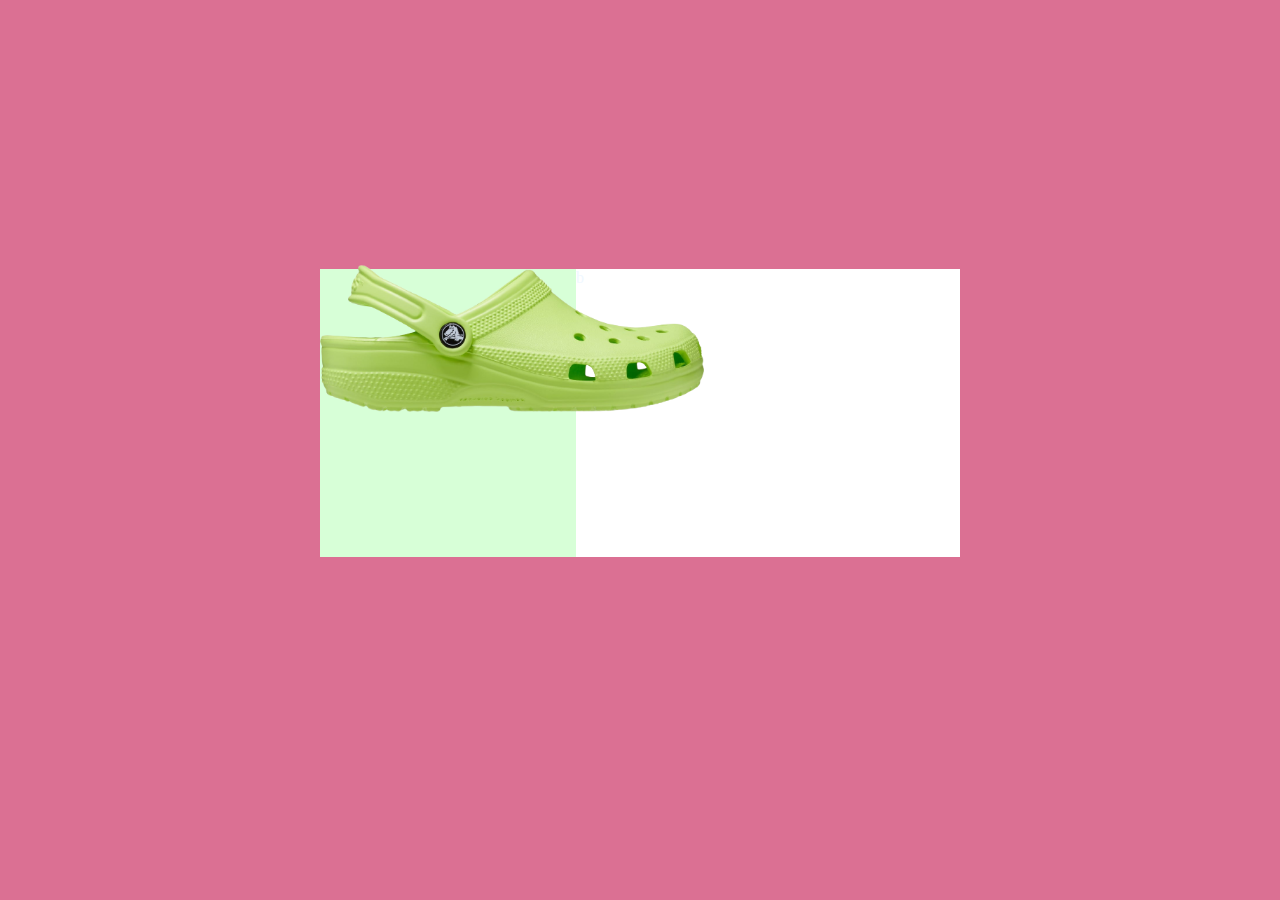
==== product/index.html @ 9aec97bc "created" ====
<!DOCTYPE html>
<html lang="en">
  <head>
    <meta charset="UTF-8" />
    <meta http-equiv="X-UA-Compatible" content="IE=edge" />
    <meta name="viewport" content="width=device-width, initial-scale=1.0" />
    <title>Document</title>
    <link rel="stylesheet" href="style.css" />
  </head>
  <body>
    <div class="container">
      <img src="/product/assets/crocs_green.png" alt="" />
      <div class="product"></div>
      <div class="description">b</div>
    </div>
  </body>
</html>
---- product/style.css ----
body {
  background: palevioletred;
  display: flex;
  justify-content: center;
  align-items: center;
  height: 90vh;
}
.container {
  display: flex;
  background: #000;
  width: 40rem;
  height: 18rem;
  color: aliceblue;
}

.product {
  display: flex;
  justify-content: center;
  align-items: center;
  width: 40%;
  height: auto;
  background: rgb(215, 255, 215);
}

.description {
  width: 60%;
  height: auto;
  background: white;
}

img {
  position: absolute;
  top: 20%;
  background: transparent;
  z-index: 10;
  width: 30%;
}

@media only screen and (max-width: 850px) {
  img {
    width: 35%;
  }
}

@media only screen and (max-width: 700px) {
  img {
    width: 40%;
  }
}

@media only screen and (max-width: 400px) {
  img {
    top: 25%;
    width: 45%;
  }
}

@media only screen and (max-width: 500px) {
  .container {
    height: 12rem;
  }
  img {
    top: 37%;
    width: 45%;
  }
}
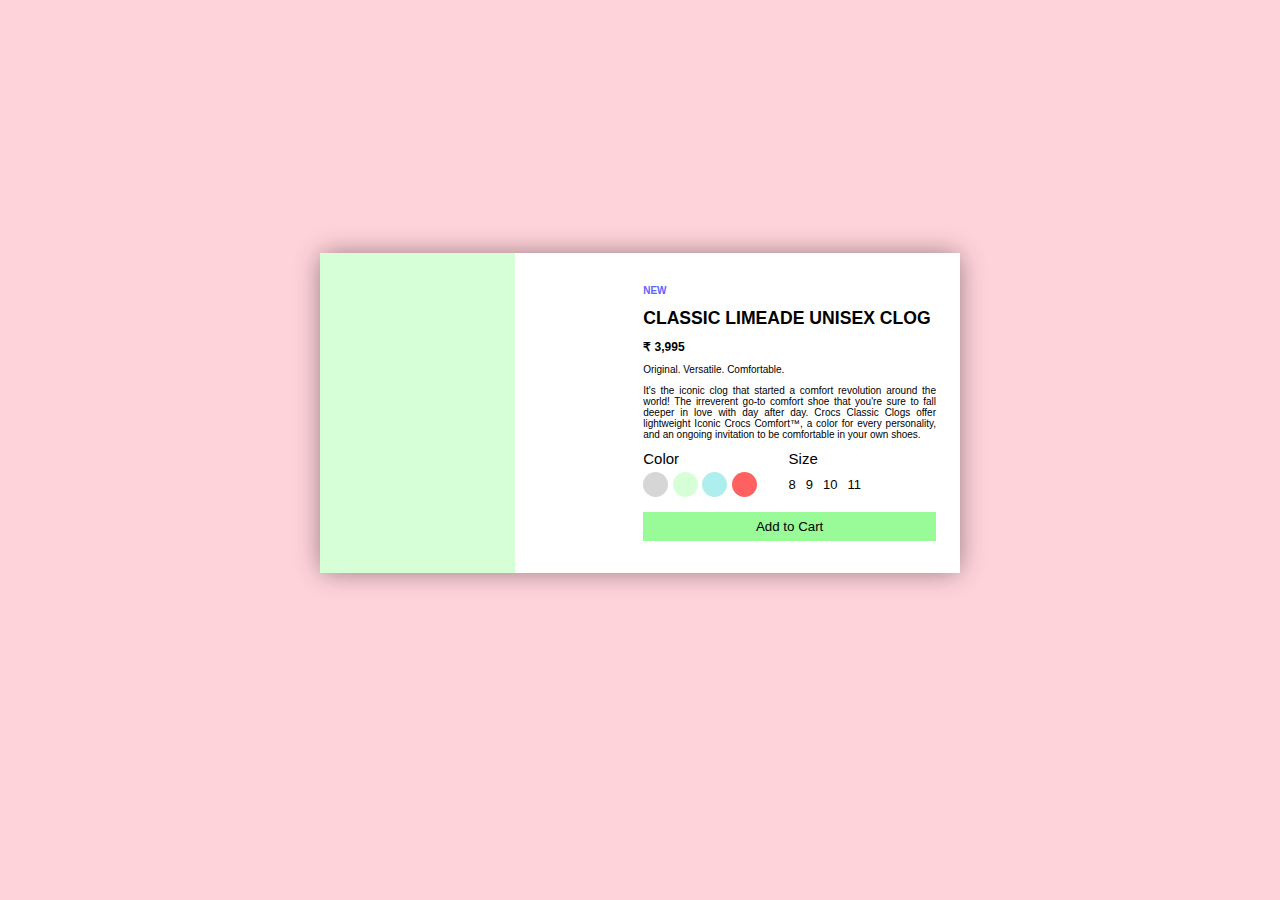
==== commit aed7bbb6: "done" ====
--- a/product/index.html
+++ b/product/index.html
@@ -9,9 +9,46 @@
   </head>
   <body>
     <div class="container">
-      <img src="/product/assets/crocs_green.png" alt="" />
+      <img src="/assets/crocs_green.png" alt="" />
       <div class="product"></div>
-      <div class="description">b</div>
+      <div class="description">
+        <span>NEW</span>
+        <h1>CLASSIC LIMEADE UNISEX CLOG</h1>
+        <div>
+          <h2>₹ 3,995</h2>
+        </div>
+        <div>
+          <p>Original. Versatile. Comfortable.</p>
+          <p>
+            It&apos;s the iconic clog that started a comfort revolution around
+            the world! The irreverent go-to comfort shoe that you&apos;re sure
+            to fall deeper in love with day after day. Crocs Classic Clogs offer
+            lightweight Iconic Crocs Comfort™, a color for every personality,
+            and an ongoing invitation to be comfortable in your own shoes.
+          </p>
+        </div>
+        <div class="choose">
+          <div class="child">
+            <h3>Color</h3>
+            <div class="color">
+              <button class="s"></button>
+              <button class="g"></button>
+              <button class="b"></button>
+              <button class="r"></button>
+            </div>
+          </div>
+          <div>
+            <h3>Size</h3>
+            <div class="size">
+              <div class="sizeChild">8</div>
+              <div class="sizeChild">9</div>
+              <div class="sizeChild">10</div>
+              <div class="sizeChild">11</div>
+            </div>
+          </div>
+        </div>
+        <button class="cart">Add to Cart</button>
+      </div>
     </div>
   </body>
 </html>
--- a/product/style.css
+++ b/product/style.css
@@ -1,16 +1,28 @@
+* {
+  font-family: Arial, Helvetica, sans-serif;
+  cursor: default;
+}
+
+button {
+  cursor: pointer;
+}
+
 body {
-  background: palevioletred;
   display: flex;
   justify-content: center;
   align-items: center;
+  background: rgb(255, 211, 218);
   height: 90vh;
 }
+
 .container {
   display: flex;
-  background: #000;
+  -webkit-box-shadow: 0px 0px 25px -2px rgba(0, 0, 0, 0.46);
+  -moz-box-shadow: 0px 0px 25px -2px rgba(0, 0, 0, 0.46);
+  box-shadow: 0px 0px 25px -2px rgba(0, 0, 0, 0.46);
+  /* background: white; */
   width: 40rem;
-  height: 18rem;
-  color: aliceblue;
+  height: 20rem;
 }
 
 .product {
@@ -23,9 +35,15 @@
 }
 
 .description {
+  display: flex;
+  justify-content: center;
+  flex-direction: column;
+  padding: 0 1.5rem 0 8rem;
+  text-align: justify;
   width: 60%;
   height: auto;
   background: white;
+  color: #000;
 }
 
 img {
@@ -36,15 +54,132 @@
   width: 30%;
 }
 
+.choose {
+  display: flex;
+}
+
+.size {
+  display: flex;
+  font-size: small;
+}
+
+.sizeChild {
+  margin: 10px 0 10px 0;
+  padding: 0 10px 0 0;
+}
+
+.sizeChild:hover {
+  text-decoration: underline;
+}
+
+h3 {
+  margin: 0;
+  font-weight: 200;
+  font-size: 15px;
+}
+
+.cart {
+  border: 0;
+  padding: 7px 10px;
+  width: 100%;
+  background: palegreen;
+  margin-top: 10px;
+}
+
+.cart:hover,
+.cart:focus {
+  background: rgb(120, 193, 120);
+}
+
+.g {
+  margin: 5px 0 5px 0;
+  border-radius: 100%;
+  width: 25px;
+  height: 25px;
+  border: 0;
+  background: rgb(215, 255, 215);
+}
+
+.g:hover {
+  background: palegreen;
+}
+
+.b {
+  margin: 5px 0 5px 0;
+  border-radius: 100%;
+  width: 25px;
+  height: 25px;
+  border: 0;
+  background: paleturquoise;
+}
+
+.b:hover {
+  background: rgb(112, 151, 151);
+}
+
+.s {
+  margin: 5px 0 5px 0;
+  border-radius: 100%;
+  width: 25px;
+  height: 25px;
+  border: 0;
+  background: rgb(214, 214, 214);
+}
+
+.s:hover {
+  background: gray;
+}
+
+.r {
+  margin: 5px 0 5px 0;
+  border-radius: 100%;
+  width: 25px;
+  height: 25px;
+  border: 0;
+  background: #ff6060;
+}
+
+.r:hover {
+  background: rgb(187, 76, 76);
+}
+
+.child {
+  padding: 0 2rem 0 0;
+}
+span {
+  color: rgb(98, 98, 255);
+  font-weight: bold;
+  font-size: 10px;
+}
+
+h1 {
+  font-size: 1.1rem;
+}
+
+h2 {
+  font-size: 12px;
+  margin: 0;
+}
+
+p {
+  font-size: 10px;
+}
+
 @media only screen and (max-width: 850px) {
   img {
     width: 35%;
   }
+  .description {
+    padding: 0 1.5rem 0 4.5rem;
+  }
 }
 
 @media only screen and (max-width: 700px) {
   img {
     width: 40%;
+  }
+  .description {
+    padding: 0 1.5rem 0 3rem;
   }
 }
 
@@ -56,11 +191,39 @@
 }
 
 @media only screen and (max-width: 500px) {
-  .container {
-    height: 12rem;
-  }
+  .g,
+  .b,
+  .s {
+    margin: 10px 0 0 0;
+    width: 15px;
+    height: 15px;
+  }
+  .r {
+    width: 0px;
+    height: 0px;
+    visibility: hidden;
+  }
+
+  h1 {
+    font-size: 10px;
+  }
+
+  h2 {
+    font-size: 8px;
+  }
+
+  p {
+    font-size: 8px;
+  }
+  h3 {
+    font-size: 11px;
+  }
+
   img {
     top: 37%;
     width: 45%;
   }
-}
+  .description {
+    padding: 0 1.5rem 0 5rem;
+  }
+}
